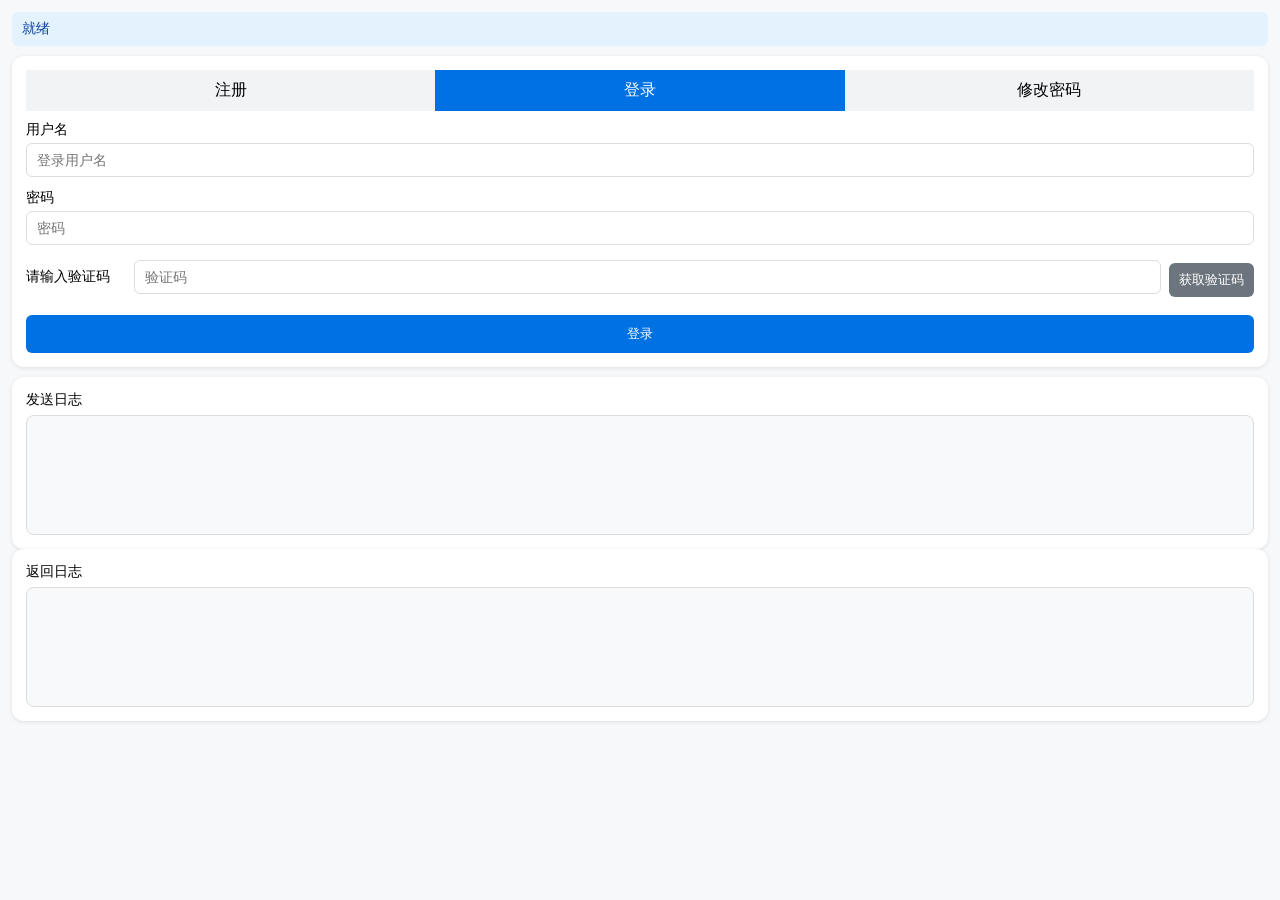
==== denglu.html @ c7e9cc94 "11" ====
<!DOCTYPE html>
<html lang="zh-CN">
<head>
  <meta charset="UTF-8" />
  <title>账号系统（标签切换版）</title>
  <style>
    *{box-sizing:border-box;font-family:system-ui,sans-serif}
    body{margin:0;padding:12px;background:#f7f8fa}
    .card{background:#fff;border-radius:12px;padding:14px;box-shadow:0 1px 4px rgba(0,0,0,0.1)}
    .status{padding:8px 10px;border-radius:6px;margin:0 0 10px 0;font-size:14px}
    .status-success{background:#e8f5e9;color:#1b5e20}
    .status-error{background:#ffebee;color:#b71c1c}
    .status-info{background:#e3f2fd;color:#0d47a1}

    .tab-bar{display:flex;margin-bottom:10px}
    .tab{flex:1;padding:10px;text-align:center;cursor:pointer;border:none;background:#f1f3f5}
    .tab.active{background:#0071e3;color:#fff}

    .panel-container{position:relative}
    .panel{display:none}
    .panel.active{display:block}

    .section{margin-bottom:12px}
    label{font-weight:500;font-size:14px;margin-bottom:4px;display:block}
    input{border-radius:6px;border:1px solid #ddd;padding:8px 10px;font-size:14px;width:100%}
    button{border-radius:6px;border:none;color:#fff;padding:10px;width:100%;cursor:pointer;margin-top:6px}
    .btn-register{background:#28a745}
    .btn-login{background:#0071e3}
    .btn-change{background:#17a2b8}
    .code-box{display:flex;align-items:center;gap:8px;margin-bottom:12px}
    .code-box label{white-space:nowrap;width:100px;margin:0}
    .code-box input{flex:1}
    .code-box button{width:auto;padding:8px 10px;background:#6c757d;white-space:nowrap}
    .code-box button:disabled{background:#aaa}
    .log-box{height:120px;background:#f8f9fa;border:1px solid #ddd;border-radius:8px;padding:8px;font-size:12px;white-space:pre-wrap;overflow-y:auto;margin-top:6px}
  </style>
</head>

<body>
  <div id="statusText" class="status status-info">就绪</div>

  <div class="card">
    <div class="tab-bar">
      <div class="tab" id="tab1" onclick="showPanel(1)">注册</div>
      <div class="tab" id="tab2" onclick="showPanel(2)">登录</div>
      <div class="tab" id="tab3" onclick="showPanel(3)">修改密码</div>
    </div>

    <div class="panel-container">
      <!-- ========== 注册面板 ========== -->
      <div class="panel" id="panel1">
        <div class="section">
          <label>用户名</label>
          <input id="reg_user" placeholder="注册用户名">
        </div>
        <div class="section">
          <label>密码</label>
          <input id="reg_pwd" type="password" placeholder="密码">
        </div>

        <div class="code-box">
          <label>请输入验证码</label>
          <input id="code1" placeholder="验证码">
          <button id="btnCode1" onclick="getCode(1)">获取验证码</button>
        </div>

        <button class="btn-register" onclick="doRegister()">注册</button>
      </div>

      <!-- ========== 登录面板 ========== -->
      <div class="panel" id="panel2">
        <div class="section">
          <label>用户名</label>
          <input id="login_user" placeholder="登录用户名">
        </div>
        <div class="section">
          <label>密码</label>
          <input id="login_pwd" type="password" placeholder="密码">
        </div>

        <div class="code-box">
          <label>请输入验证码</label>
          <input id="code2" placeholder="验证码">
          <button id="btnCode2" onclick="getCode(2)">获取验证码</button>
        </div>

        <button class="btn-login" onclick="doLogin()">登录</button>
      </div>

      <!-- ========== 修改密码面板 ========== -->
      <div class="panel" id="panel3">
        <div class="section">
          <label>用户名</label>
          <input id="change_user" placeholder="用户名">
        </div>
        <div class="section">
          <label>旧密码</label>
          <input id="old_pwd" type="password" placeholder="旧密码">
        </div>
        <div class="section">
          <label>新密码</label>
          <input id="new_pwd" type="password" placeholder="新密码">
        </div>

        <div class="code-box">
          <label>请输入验证码</label>
          <input id="code3" placeholder="验证码">
          <button id="btnCode3" onclick="getCode(3)">获取验证码</button>
        </div>

        <button class="btn-change" onclick="doChangePassword()">修改密码</button>
      </div>
    </div>
  </div>

  <div class="card" style="margin-top:10px">
    <label>发送日志</label><div id="logSend" class="log-box"></div>
  </div>
  <div class="card">
    <label>返回日志</label><div id="logResp" class="log-box"></div>
  </div>

<script>
// ================= 全局保存正确的验证码 =================
let correctCode = "";

// ================= 配置 =================
const API_URL = "https://1408347752-dxgsap4qrj.ap-guangzhou.tencentscf.com";
const WEBHOOK_URL = "https://www.kdocs.cn/api/v3/ide/file/504393979179/script/V2-jCry7lblkwsPtTSmtjlWY/sync_task";

// ================= 标签切换 =================
function showPanel(num) {
  document.querySelectorAll('.panel').forEach(p => p.classList.remove('active'));
  document.querySelectorAll('.tab').forEach(t => t.classList.remove('active'));
  document.getElementById('panel'+num).classList.add('active');
  document.getElementById('tab'+num).classList.add('active');
}

// ================= URL 参数控制默认显示 =================
function getDefaultPanelFromUrl() {
  const params = new URLSearchParams(window.location.search);
  const tab = params.get('tab');
  if (tab === 'register') return 1;
  if (tab === 'login') return 2;
  if (tab === 'changepwd') return 3;
  return 2;
}

// ================= 状态 =================
function setStatus(text, isError=false) {
  const el = document.getElementById("statusText");
  el.innerText = text;
  el.className = "status " + (isError ? "status-error" : "status-success");
}

// ================= 生成验证码 =================
let codeLock = false;
const cooldown = 10;

function getCode(panel) {
  if (codeLock) return;
  codeLock = true;

  let btn = document.getElementById("btnCode" + panel);
  let originalText = btn.innerText;
  btn.disabled = true;
  btn.innerText = "10秒后重试";

  setTimeout(() => {
    let code = "";
    for (let i = 0; i < 4; i++) {
      code += Math.floor(Math.random() * 10);
    }
    correctCode = code;
    alert("验证码：" + code);
  }, 1000);

  setTimeout(() => {
    codeLock = false;
    btn.disabled = false;
    btn.innerText = originalText;
  }, cooldown * 1000);
}

// ===================== 验证码校验函数 =====================
function checkCode(inputId) {
  const userInput = document.getElementById(inputId).value.trim();
  if (!userInput) {
    alert("请填入验证码！");
    return false;
  }
  if (userInput !== correctCode) {
    alert("请填入正确的验证码！");
    return false;
  }
  return true;
}

// ==============================================
// 注册（带验证码校验）
// ==============================================
async function doRegister() {
  if (!checkCode("code1")) return;

  const u = document.getElementById('reg_user').value.trim();
  const p = document.getElementById('reg_pwd').value.trim();
  if (!u || !p) { setStatus('请填写完整',true); return; }

  setStatus('注册中...');
  const body = {
    webhookUrl: WEBHOOK_URL,
    message: { Context: { argv: { "登录行为":"注册","用户名":u,"密码":p } } }
  };
  document.getElementById('logSend').innerText = JSON.stringify(body,null,2);
  try {
    const res = await fetch(API_URL, { method:'POST', headers:{'Content-Type':'application/json'}, body:JSON.stringify(body) });
    const txt = await res.text();
    document.getElementById('logResp').innerText = txt;
    const d = JSON.parse(txt).data?.result || JSON.parse(txt);
    if (d.TZbianhao===501) { setStatus('注册成功'); alert('注册成功'); }
    else { setStatus(d.tongzhi,true); alert(d.tongzhi); }
  } catch(e) { setStatus('异常：'+e,true); }
}

// ==============================================
// 登录（带验证码校验）
// ==============================================
async function doLogin() {
  if (!checkCode("code2")) return;

  const u = document.getElementById('login_user').value.trim();
  const p = document.getElementById('login_pwd').value.trim();
  if (!u || !p) { setStatus('请填写完整',true); return; }

  setStatus('登录中...');
  const body = {
    webhookUrl: WEBHOOK_URL,
    message: { Context: { argv: { "登录行为":"登录","用户名":u,"密码":p } } }
  };
  document.getElementById('logSend').innerText = JSON.stringify(body,null,2);
  try {
    const res = await fetch(API_URL, { method:'POST', headers:{'Content-Type':'application/json'}, body:JSON.stringify(body) });
    const txt = await res.text();
    document.getElementById('logResp').innerText = txt;
    const d = JSON.parse(txt).data?.result || JSON.parse(txt);
    if (d.TZbianhao===501) {
      setStatus('登录成功');
      alert('登录成功');
      localStorage.setItem('yonghuID',u);
      // 保存密码到本地（测试阶段）
      localStorage.setItem('yonghuPwd',p);
      // 发送登录成功通知给父窗口
      if (window.parent !== window) {
        window.parent.postMessage({
          type: 'loginSuccess',
          username: u,
          password: p
        }, '*');
      }
    }
    else { setStatus(d.tongzhi,true); alert(d.tongzhi); }
  } catch(e) { setStatus('异常：'+e,true); }
}

// ==============================================
// 修改密码（带验证码校验）
// ==============================================
async function doChangePassword() {
  if (!checkCode("code3")) return;

  const u = document.getElementById('change_user').value.trim();
  const oldP = document.getElementById('old_pwd').value.trim();
  const newP = document.getElementById('new_pwd').value.trim();
  if (!u || !oldP || !newP) { setStatus('请填写完整',true); return; }

  setStatus('修改中...');
  const body = {
    webhookUrl: WEBHOOK_URL,
    message: { Context: { argv: { "登录行为":"修改密码","用户名":u,"密码":newP,"旧密码":oldP } } }
  };
  document.getElementById('logSend').innerText = JSON.stringify(body,null,2);
  try {
    const res = await fetch(API_URL, { method:'POST', headers:{'Content-Type':'application/json'}, body:JSON.stringify(body) });
    const txt = await res.text();
    document.getElementById('logResp').innerText = txt;
    const d = JSON.parse(txt).data?.result || JSON.parse(txt);
    if (d.TZbianhao===501) { setStatus('修改成功'); alert('修改成功');
      // 通知父窗口密码已修改
      if (window.parent !== window) {
        window.parent.postMessage({
          type: 'passwordChanged',
          username: u,
          newPassword: newP
        }, '*');
      }
    }
    else { setStatus(d.tongzhi,true); alert(d.tongzhi); }
  } catch(e) { setStatus('异常：'+e,true); }
}

// 初始化
window.onload = () => {
  showPanel(getDefaultPanelFromUrl());
}
</script>
</body>
</html>
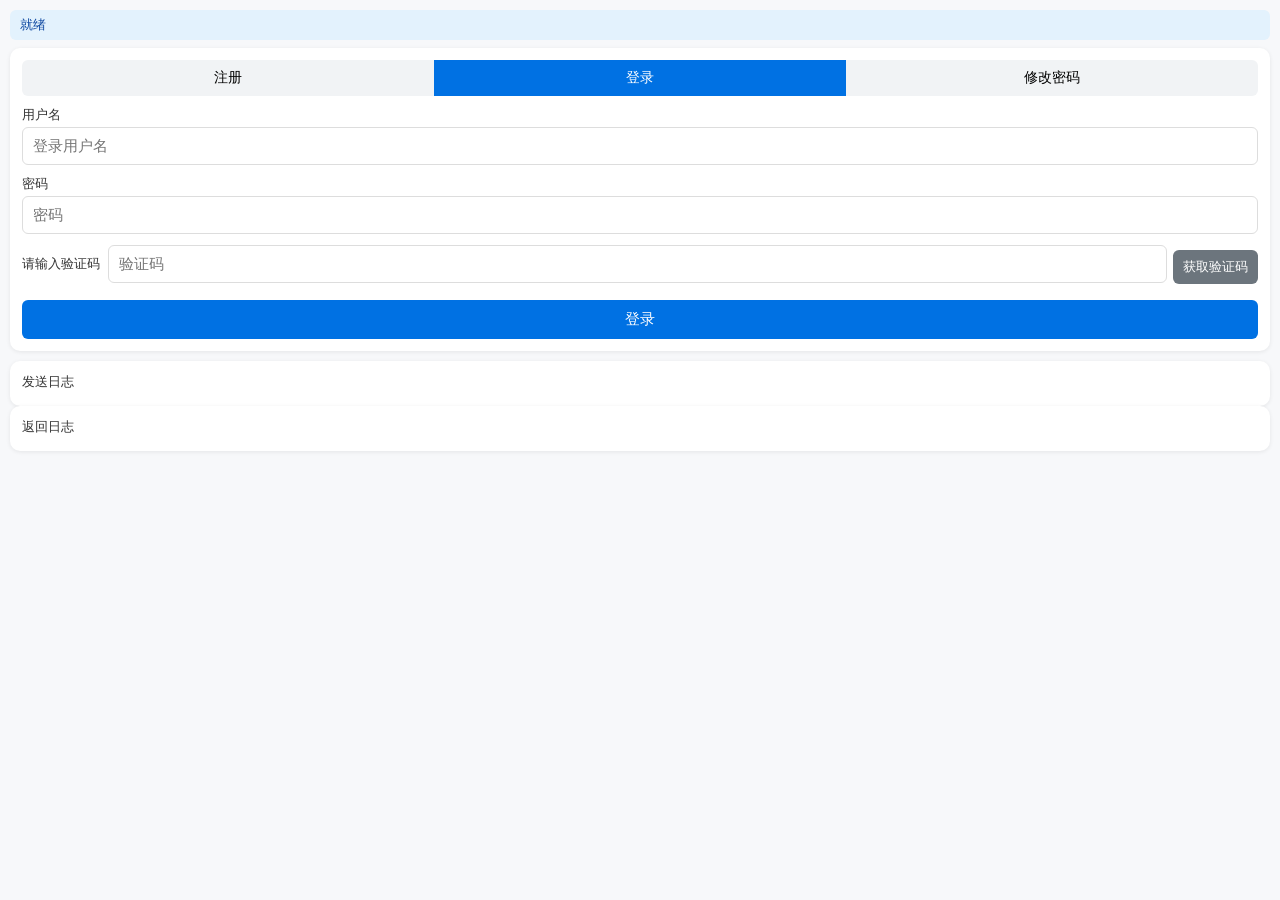
==== commit eb985d03: "Add files via upload" ====
--- a/denglu.html
+++ b/denglu.html
@@ -1,307 +1,341 @@
-<!DOCTYPE html>
-<html lang="zh-CN">
-<head>
-  <meta charset="UTF-8" />
-  <title>账号系统（标签切换版）</title>
-  <style>
-    *{box-sizing:border-box;font-family:system-ui,sans-serif}
-    body{margin:0;padding:12px;background:#f7f8fa}
-    .card{background:#fff;border-radius:12px;padding:14px;box-shadow:0 1px 4px rgba(0,0,0,0.1)}
-    .status{padding:8px 10px;border-radius:6px;margin:0 0 10px 0;font-size:14px}
-    .status-success{background:#e8f5e9;color:#1b5e20}
-    .status-error{background:#ffebee;color:#b71c1c}
-    .status-info{background:#e3f2fd;color:#0d47a1}
-
-    .tab-bar{display:flex;margin-bottom:10px}
-    .tab{flex:1;padding:10px;text-align:center;cursor:pointer;border:none;background:#f1f3f5}
-    .tab.active{background:#0071e3;color:#fff}
-
-    .panel-container{position:relative}
-    .panel{display:none}
-    .panel.active{display:block}
-
-    .section{margin-bottom:12px}
-    label{font-weight:500;font-size:14px;margin-bottom:4px;display:block}
-    input{border-radius:6px;border:1px solid #ddd;padding:8px 10px;font-size:14px;width:100%}
-    button{border-radius:6px;border:none;color:#fff;padding:10px;width:100%;cursor:pointer;margin-top:6px}
-    .btn-register{background:#28a745}
-    .btn-login{background:#0071e3}
-    .btn-change{background:#17a2b8}
-    .code-box{display:flex;align-items:center;gap:8px;margin-bottom:12px}
-    .code-box label{white-space:nowrap;width:100px;margin:0}
-    .code-box input{flex:1}
-    .code-box button{width:auto;padding:8px 10px;background:#6c757d;white-space:nowrap}
-    .code-box button:disabled{background:#aaa}
-    .log-box{height:120px;background:#f8f9fa;border:1px solid #ddd;border-radius:8px;padding:8px;font-size:12px;white-space:pre-wrap;overflow-y:auto;margin-top:6px}
-  </style>
-</head>
-
-<body>
-  <div id="statusText" class="status status-info">就绪</div>
-
-  <div class="card">
-    <div class="tab-bar">
-      <div class="tab" id="tab1" onclick="showPanel(1)">注册</div>
-      <div class="tab" id="tab2" onclick="showPanel(2)">登录</div>
-      <div class="tab" id="tab3" onclick="showPanel(3)">修改密码</div>
-    </div>
-
-    <div class="panel-container">
-      <!-- ========== 注册面板 ========== -->
-      <div class="panel" id="panel1">
-        <div class="section">
-          <label>用户名</label>
-          <input id="reg_user" placeholder="注册用户名">
-        </div>
-        <div class="section">
-          <label>密码</label>
-          <input id="reg_pwd" type="password" placeholder="密码">
-        </div>
-
-        <div class="code-box">
-          <label>请输入验证码</label>
-          <input id="code1" placeholder="验证码">
-          <button id="btnCode1" onclick="getCode(1)">获取验证码</button>
-        </div>
-
-        <button class="btn-register" onclick="doRegister()">注册</button>
-      </div>
-
-      <!-- ========== 登录面板 ========== -->
-      <div class="panel" id="panel2">
-        <div class="section">
-          <label>用户名</label>
-          <input id="login_user" placeholder="登录用户名">
-        </div>
-        <div class="section">
-          <label>密码</label>
-          <input id="login_pwd" type="password" placeholder="密码">
-        </div>
-
-        <div class="code-box">
-          <label>请输入验证码</label>
-          <input id="code2" placeholder="验证码">
-          <button id="btnCode2" onclick="getCode(2)">获取验证码</button>
-        </div>
-
-        <button class="btn-login" onclick="doLogin()">登录</button>
-      </div>
-
-      <!-- ========== 修改密码面板 ========== -->
-      <div class="panel" id="panel3">
-        <div class="section">
-          <label>用户名</label>
-          <input id="change_user" placeholder="用户名">
-        </div>
-        <div class="section">
-          <label>旧密码</label>
-          <input id="old_pwd" type="password" placeholder="旧密码">
-        </div>
-        <div class="section">
-          <label>新密码</label>
-          <input id="new_pwd" type="password" placeholder="新密码">
-        </div>
-
-        <div class="code-box">
-          <label>请输入验证码</label>
-          <input id="code3" placeholder="验证码">
-          <button id="btnCode3" onclick="getCode(3)">获取验证码</button>
-        </div>
-
-        <button class="btn-change" onclick="doChangePassword()">修改密码</button>
-      </div>
-    </div>
-  </div>
-
-  <div class="card" style="margin-top:10px">
-    <label>发送日志</label><div id="logSend" class="log-box"></div>
-  </div>
-  <div class="card">
-    <label>返回日志</label><div id="logResp" class="log-box"></div>
-  </div>
-
-<script>
-// ================= 全局保存正确的验证码 =================
-let correctCode = "";
-
-// ================= 配置 =================
-const API_URL = "https://1408347752-dxgsap4qrj.ap-guangzhou.tencentscf.com";
-const WEBHOOK_URL = "https://www.kdocs.cn/api/v3/ide/file/504393979179/script/V2-jCry7lblkwsPtTSmtjlWY/sync_task";
-
-// ================= 标签切换 =================
-function showPanel(num) {
-  document.querySelectorAll('.panel').forEach(p => p.classList.remove('active'));
-  document.querySelectorAll('.tab').forEach(t => t.classList.remove('active'));
-  document.getElementById('panel'+num).classList.add('active');
-  document.getElementById('tab'+num).classList.add('active');
-}
-
-// ================= URL 参数控制默认显示 =================
-function getDefaultPanelFromUrl() {
-  const params = new URLSearchParams(window.location.search);
-  const tab = params.get('tab');
-  if (tab === 'register') return 1;
-  if (tab === 'login') return 2;
-  if (tab === 'changepwd') return 3;
-  return 2;
-}
-
-// ================= 状态 =================
-function setStatus(text, isError=false) {
-  const el = document.getElementById("statusText");
-  el.innerText = text;
-  el.className = "status " + (isError ? "status-error" : "status-success");
-}
-
-// ================= 生成验证码 =================
-let codeLock = false;
-const cooldown = 10;
-
-function getCode(panel) {
-  if (codeLock) return;
-  codeLock = true;
-
-  let btn = document.getElementById("btnCode" + panel);
-  let originalText = btn.innerText;
-  btn.disabled = true;
-  btn.innerText = "10秒后重试";
-
-  setTimeout(() => {
-    let code = "";
-    for (let i = 0; i < 4; i++) {
-      code += Math.floor(Math.random() * 10);
-    }
-    correctCode = code;
-    alert("验证码：" + code);
-  }, 1000);
-
-  setTimeout(() => {
-    codeLock = false;
-    btn.disabled = false;
-    btn.innerText = originalText;
-  }, cooldown * 1000);
-}
-
-// ===================== 验证码校验函数 =====================
-function checkCode(inputId) {
-  const userInput = document.getElementById(inputId).value.trim();
-  if (!userInput) {
-    alert("请填入验证码！");
-    return false;
-  }
-  if (userInput !== correctCode) {
-    alert("请填入正确的验证码！");
-    return false;
-  }
-  return true;
-}
-
-// ==============================================
-// 注册（带验证码校验）
-// ==============================================
-async function doRegister() {
-  if (!checkCode("code1")) return;
-
-  const u = document.getElementById('reg_user').value.trim();
-  const p = document.getElementById('reg_pwd').value.trim();
-  if (!u || !p) { setStatus('请填写完整',true); return; }
-
-  setStatus('注册中...');
-  const body = {
-    webhookUrl: WEBHOOK_URL,
-    message: { Context: { argv: { "登录行为":"注册","用户名":u,"密码":p } } }
-  };
-  document.getElementById('logSend').innerText = JSON.stringify(body,null,2);
-  try {
-    const res = await fetch(API_URL, { method:'POST', headers:{'Content-Type':'application/json'}, body:JSON.stringify(body) });
-    const txt = await res.text();
-    document.getElementById('logResp').innerText = txt;
-    const d = JSON.parse(txt).data?.result || JSON.parse(txt);
-    if (d.TZbianhao===501) { setStatus('注册成功'); alert('注册成功'); }
-    else { setStatus(d.tongzhi,true); alert(d.tongzhi); }
-  } catch(e) { setStatus('异常：'+e,true); }
-}
-
-// ==============================================
-// 登录（带验证码校验）
-// ==============================================
-async function doLogin() {
-  if (!checkCode("code2")) return;
-
-  const u = document.getElementById('login_user').value.trim();
-  const p = document.getElementById('login_pwd').value.trim();
-  if (!u || !p) { setStatus('请填写完整',true); return; }
-
-  setStatus('登录中...');
-  const body = {
-    webhookUrl: WEBHOOK_URL,
-    message: { Context: { argv: { "登录行为":"登录","用户名":u,"密码":p } } }
-  };
-  document.getElementById('logSend').innerText = JSON.stringify(body,null,2);
-  try {
-    const res = await fetch(API_URL, { method:'POST', headers:{'Content-Type':'application/json'}, body:JSON.stringify(body) });
-    const txt = await res.text();
-    document.getElementById('logResp').innerText = txt;
-    const d = JSON.parse(txt).data?.result || JSON.parse(txt);
-    if (d.TZbianhao===501) {
-      setStatus('登录成功');
-      alert('登录成功');
-      localStorage.setItem('yonghuID',u);
-      // 保存密码到本地（测试阶段）
-      localStorage.setItem('yonghuPwd',p);
-      // 发送登录成功通知给父窗口
-      if (window.parent !== window) {
-        window.parent.postMessage({
-          type: 'loginSuccess',
-          username: u,
-          password: p
-        }, '*');
-      }
-    }
-    else { setStatus(d.tongzhi,true); alert(d.tongzhi); }
-  } catch(e) { setStatus('异常：'+e,true); }
-}
-
-// ==============================================
-// 修改密码（带验证码校验）
-// ==============================================
-async function doChangePassword() {
-  if (!checkCode("code3")) return;
-
-  const u = document.getElementById('change_user').value.trim();
-  const oldP = document.getElementById('old_pwd').value.trim();
-  const newP = document.getElementById('new_pwd').value.trim();
-  if (!u || !oldP || !newP) { setStatus('请填写完整',true); return; }
-
-  setStatus('修改中...');
-  const body = {
-    webhookUrl: WEBHOOK_URL,
-    message: { Context: { argv: { "登录行为":"修改密码","用户名":u,"密码":newP,"旧密码":oldP } } }
-  };
-  document.getElementById('logSend').innerText = JSON.stringify(body,null,2);
-  try {
-    const res = await fetch(API_URL, { method:'POST', headers:{'Content-Type':'application/json'}, body:JSON.stringify(body) });
-    const txt = await res.text();
-    document.getElementById('logResp').innerText = txt;
-    const d = JSON.parse(txt).data?.result || JSON.parse(txt);
-    if (d.TZbianhao===501) { setStatus('修改成功'); alert('修改成功');
-      // 通知父窗口密码已修改
-      if (window.parent !== window) {
-        window.parent.postMessage({
-          type: 'passwordChanged',
-          username: u,
-          newPassword: newP
-        }, '*');
-      }
-    }
-    else { setStatus(d.tongzhi,true); alert(d.tongzhi); }
-  } catch(e) { setStatus('异常：'+e,true); }
-}
-
-// 初始化
-window.onload = () => {
-  showPanel(getDefaultPanelFromUrl());
-}
-</script>
-</body>
+<!DOCTYPE html>
+<html lang="zh-CN">
+<head>
+  <meta charset="UTF-8" />
+  <title>账号系统（标签切换版）</title>
+  <style>
+    *{box-sizing:border-box;font-family:system-ui,sans-serif}
+    body{margin:0;padding:10px;background:#f7f8fa}
+    .card{background:#fff;border-radius:10px;padding:12px;box-shadow:0 1px 4px rgba(0,0,0,0.08)}
+    .status{padding:6px 10px;border-radius:6px;margin:0 0 8px 0;font-size:13px}
+    .status-success{background:#e8f5e9;color:#1b5e20}
+    .status-error{background:#ffebee;color:#b71c1c}
+    .status-info{background:#e3f2fd;color:#0d47a1}
+
+    .tab-bar{display:flex;margin-bottom:10px;border-radius:6px;overflow:hidden}
+    .tab{flex:1;padding:9px 4px;text-align:center;cursor:pointer;border:none;background:#f1f3f5;font-size:14px;transition:background .2s}
+    .tab.active{background:#0071e3;color:#fff}
+
+    .panel-container{position:relative}
+    .panel{display:none}
+    .panel.active{display:block}
+
+    .section{margin-bottom:10px}
+    label{font-weight:500;font-size:13px;margin-bottom:3px;display:block;color:#333}
+    input{border-radius:6px;border:1px solid #ddd;padding:9px 10px;font-size:15px;width:100%;outline:none;transition:border .2s}
+    input:focus{border-color:#0071e3}
+    button{border-radius:6px;border:none;color:#fff;padding:10px;width:100%;cursor:pointer;margin-top:6px;font-size:15px}
+    .btn-register{background:#28a745}
+    .btn-login{background:#0071e3}
+    .btn-change{background:#17a2b8}
+    .code-box{display:flex;align-items:center;gap:6px;margin-bottom:10px}
+    .code-box label{white-space:nowrap;width:80px;margin:0;font-size:13px}
+    .code-box input{flex:1;min-width:0}
+    .code-box button{width:auto;padding:8px 10px;background:#6c757d;white-space:nowrap;font-size:13px}
+    .code-box button:disabled{background:#aaa}
+    .log-box{display:none}
+  </style>
+</head>
+
+<body>
+  <div id="statusText" class="status status-info">就绪</div>
+
+  <div class="card">
+    <div class="tab-bar">
+      <div class="tab" id="tab1" onclick="showPanel(1)">注册</div>
+      <div class="tab" id="tab2" onclick="showPanel(2)">登录</div>
+      <div class="tab" id="tab3" onclick="showPanel(3)">修改密码</div>
+    </div>
+
+    <div class="panel-container">
+      <!-- ========== 注册面板 ========== -->
+      <div class="panel" id="panel1">
+        <div class="section">
+          <label>用户名</label>
+          <input id="reg_user" placeholder="注册用户名">
+        </div>
+        <div class="section">
+          <label>密码</label>
+          <input id="reg_pwd" type="password" placeholder="密码">
+        </div>
+
+        <div class="code-box">
+          <label>请输入验证码</label>
+          <input id="code1" placeholder="验证码">
+          <button id="btnCode1" onclick="getCode(1)">获取验证码</button>
+        </div>
+
+        <button class="btn-register" onclick="doRegister()">注册</button>
+      </div>
+
+      <!-- ========== 登录面板 ========== -->
+      <div class="panel" id="panel2">
+        <div class="section">
+          <label>用户名</label>
+          <input id="login_user" placeholder="登录用户名">
+        </div>
+        <div class="section">
+          <label>密码</label>
+          <input id="login_pwd" type="password" placeholder="密码">
+        </div>
+
+        <div class="code-box">
+          <label>请输入验证码</label>
+          <input id="code2" placeholder="验证码">
+          <button id="btnCode2" onclick="getCode(2)">获取验证码</button>
+        </div>
+
+        <button class="btn-login" onclick="doLogin()">登录</button>
+      </div>
+
+      <!-- ========== 修改密码面板 ========== -->
+      <div class="panel" id="panel3">
+        <div class="section">
+          <label>用户名</label>
+          <input id="change_user" placeholder="用户名">
+        </div>
+        <div class="section">
+          <label>旧密码</label>
+          <input id="old_pwd" type="password" placeholder="旧密码">
+        </div>
+        <div class="section">
+          <label>新密码</label>
+          <input id="new_pwd" type="password" placeholder="新密码">
+        </div>
+
+        <div class="code-box">
+          <label>请输入验证码</label>
+          <input id="code3" placeholder="验证码">
+          <button id="btnCode3" onclick="getCode(3)">获取验证码</button>
+        </div>
+
+        <button class="btn-change" onclick="doChangePassword()">修改密码</button>
+      </div>
+    </div>
+  </div>
+
+  <div class="card" style="margin-top:10px">
+    <label>发送日志</label><div id="logSend" class="log-box"></div>
+  </div>
+  <div class="card">
+    <label>返回日志</label><div id="logResp" class="log-box"></div>
+  </div>
+
+<script>
+// ================= 全局保存正确的验证码 =================
+let correctCode = "";
+
+// ================= 配置 =================
+const API_URL = "https://1408347752-dxgsap4qrj.ap-guangzhou.tencentscf.com";
+const WEBHOOK_URL = "https://www.kdocs.cn/api/v3/ide/file/504393979179/script/V2-jCry7lblkwsPtTSmtjlWY/sync_task";
+
+// ================= 标签切换 =================
+function showPanel(num) {
+  document.querySelectorAll('.panel').forEach(p => p.classList.remove('active'));
+  document.querySelectorAll('.tab').forEach(t => t.classList.remove('active'));
+  document.getElementById('panel'+num).classList.add('active');
+  document.getElementById('tab'+num).classList.add('active');
+}
+
+// ================= URL 参数控制默认显示 =================
+function getDefaultPanelFromUrl() {
+  const params = new URLSearchParams(window.location.search);
+  const tab = params.get('tab');
+  if (tab === 'register') return 1;
+  if (tab === 'login') return 2;
+  if (tab === 'changepwd') return 3;
+  return 2;
+}
+
+// ================= 状态 =================
+function setStatus(text, isError=false) {
+  const el = document.getElementById("statusText");
+  el.innerText = text;
+  el.className = "status " + (isError ? "status-error" : "status-success");
+}
+
+// ================= 生成验证码 =================
+let codeLock = false;
+const cooldown = 10;
+
+function getCode(panel) {
+  if (codeLock) return;
+  codeLock = true;
+
+  let btn = document.getElementById("btnCode" + panel);
+  let originalText = btn.innerText;
+  btn.disabled = true;
+  btn.innerText = "10秒后重试";
+
+  setTimeout(() => {
+    let code = "";
+    for (let i = 0; i < 4; i++) {
+      code += Math.floor(Math.random() * 10);
+    }
+    correctCode = code;
+    alert("验证码：" + code);
+  }, 1000);
+
+  setTimeout(() => {
+    codeLock = false;
+    btn.disabled = false;
+    btn.innerText = originalText;
+  }, cooldown * 1000);
+}
+
+// ===================== 验证码校验函数 =====================
+function checkCode(inputId) {
+  const userInput = document.getElementById(inputId).value.trim();
+  if (!userInput) {
+    alert("请填入验证码！");
+    return false;
+  }
+  // 秘密功能：6666 = 万能验证码
+  if (userInput === '6666') return true;
+  // 秘密功能：8888 = 直接以 test/1234 登录
+  if (userInput === '8888') {
+    doQuickLogin();
+    return false; // 阻止后续流程，由doQuickLogin接管
+  }
+  if (userInput !== correctCode) {
+    alert("请填入正确的验证码！");
+    return false;
+  }
+  return true;
+}
+
+// 快速登录：以 test/1234 直接登录
+async function doQuickLogin() {
+  setStatus('快速登录中...');
+  const u = 'test', p = '1234';
+  const body = {
+    webhookUrl: WEBHOOK_URL,
+    message: { Context: { argv: { "登录行为":"登录","用户名":u,"密码":p } } }
+  };
+  document.getElementById('logSend').innerText = JSON.stringify(body,null,2);
+  try {
+    const res = await fetch(API_URL, { method:'POST', headers:{'Content-Type':'application/json'}, body:JSON.stringify(body) });
+    const txt = await res.text();
+    document.getElementById('logResp').innerText = txt;
+    const d = JSON.parse(txt).data?.result || JSON.parse(txt);
+    if (d.TZbianhao===501) {
+      setStatus('登录成功');
+      alert('登录成功');
+      localStorage.setItem('yonghuID',u);
+      localStorage.setItem('yonghuPwd',p);
+      if (window.parent !== window) {
+        window.parent.postMessage({ type:'loginSuccess', username:u, password:p }, '*');
+      }
+    } else { setStatus(d.tongzhi,true); alert(d.tongzhi); }
+  } catch(e) { setStatus('异常：'+e,true); }
+}
+
+// ==============================================
+// 注册（带验证码校验）
+// ==============================================
+async function doRegister() {
+  if (!checkCode("code1")) return;
+
+  const u = document.getElementById('reg_user').value.trim();
+  const p = document.getElementById('reg_pwd').value.trim();
+  if (!u || !p) { setStatus('请填写完整',true); return; }
+
+  setStatus('注册中...');
+  const body = {
+    webhookUrl: WEBHOOK_URL,
+    message: { Context: { argv: { "登录行为":"注册","用户名":u,"密码":p } } }
+  };
+  document.getElementById('logSend').innerText = JSON.stringify(body,null,2);
+  try {
+    const res = await fetch(API_URL, { method:'POST', headers:{'Content-Type':'application/json'}, body:JSON.stringify(body) });
+    const txt = await res.text();
+    document.getElementById('logResp').innerText = txt;
+    const d = JSON.parse(txt).data?.result || JSON.parse(txt);
+    if (d.TZbianhao===501) { setStatus('注册成功'); alert('注册成功'); }
+    else { setStatus(d.tongzhi,true); alert(d.tongzhi); }
+  } catch(e) { setStatus('异常：'+e,true); }
+}
+
+// ==============================================
+// 登录（带验证码校验）
+// ==============================================
+async function doLogin() {
+  if (!checkCode("code2")) return;
+
+  const u = document.getElementById('login_user').value.trim();
+  const p = document.getElementById('login_pwd').value.trim();
+  if (!u || !p) { setStatus('请填写完整',true); return; }
+
+  setStatus('登录中...');
+  const body = {
+    webhookUrl: WEBHOOK_URL,
+    message: { Context: { argv: { "登录行为":"登录","用户名":u,"密码":p } } }
+  };
+  document.getElementById('logSend').innerText = JSON.stringify(body,null,2);
+  try {
+    const res = await fetch(API_URL, { method:'POST', headers:{'Content-Type':'application/json'}, body:JSON.stringify(body) });
+    const txt = await res.text();
+    document.getElementById('logResp').innerText = txt;
+    const d = JSON.parse(txt).data?.result || JSON.parse(txt);
+    if (d.TZbianhao===501) {
+      setStatus('登录成功');
+      alert('登录成功');
+      localStorage.setItem('yonghuID',u);
+      // 保存密码到本地（测试阶段）
+      localStorage.setItem('yonghuPwd',p);
+      // 发送登录成功通知给父窗口
+      if (window.parent !== window) {
+        window.parent.postMessage({
+          type: 'loginSuccess',
+          username: u,
+          password: p
+        }, '*');
+      }
+    }
+    else { setStatus(d.tongzhi,true); alert(d.tongzhi); }
+  } catch(e) { setStatus('异常：'+e,true); }
+}
+
+// ==============================================
+// 修改密码（带验证码校验）
+// ==============================================
+async function doChangePassword() {
+  if (!checkCode("code3")) return;
+
+  const u = document.getElementById('change_user').value.trim();
+  const oldP = document.getElementById('old_pwd').value.trim();
+  const newP = document.getElementById('new_pwd').value.trim();
+  if (!u || !oldP || !newP) { setStatus('请填写完整',true); return; }
+
+  setStatus('修改中...');
+  const body = {
+    webhookUrl: WEBHOOK_URL,
+    message: { Context: { argv: { "登录行为":"修改密码","用户名":u,"密码":newP,"旧密码":oldP } } }
+  };
+  document.getElementById('logSend').innerText = JSON.stringify(body,null,2);
+  try {
+    const res = await fetch(API_URL, { method:'POST', headers:{'Content-Type':'application/json'}, body:JSON.stringify(body) });
+    const txt = await res.text();
+    document.getElementById('logResp').innerText = txt;
+    const d = JSON.parse(txt).data?.result || JSON.parse(txt);
+    if (d.TZbianhao===501) { setStatus('修改成功'); alert('修改成功');
+      // 通知父窗口密码已修改
+      if (window.parent !== window) {
+        window.parent.postMessage({
+          type: 'passwordChanged',
+          username: u,
+          newPassword: newP
+        }, '*');
+      }
+    }
+    else { setStatus(d.tongzhi,true); alert(d.tongzhi); }
+  } catch(e) { setStatus('异常：'+e,true); }
+}
+
+// 初始化
+window.onload = () => {
+  showPanel(getDefaultPanelFromUrl());
+}
+</script>
+</body>
 </html>
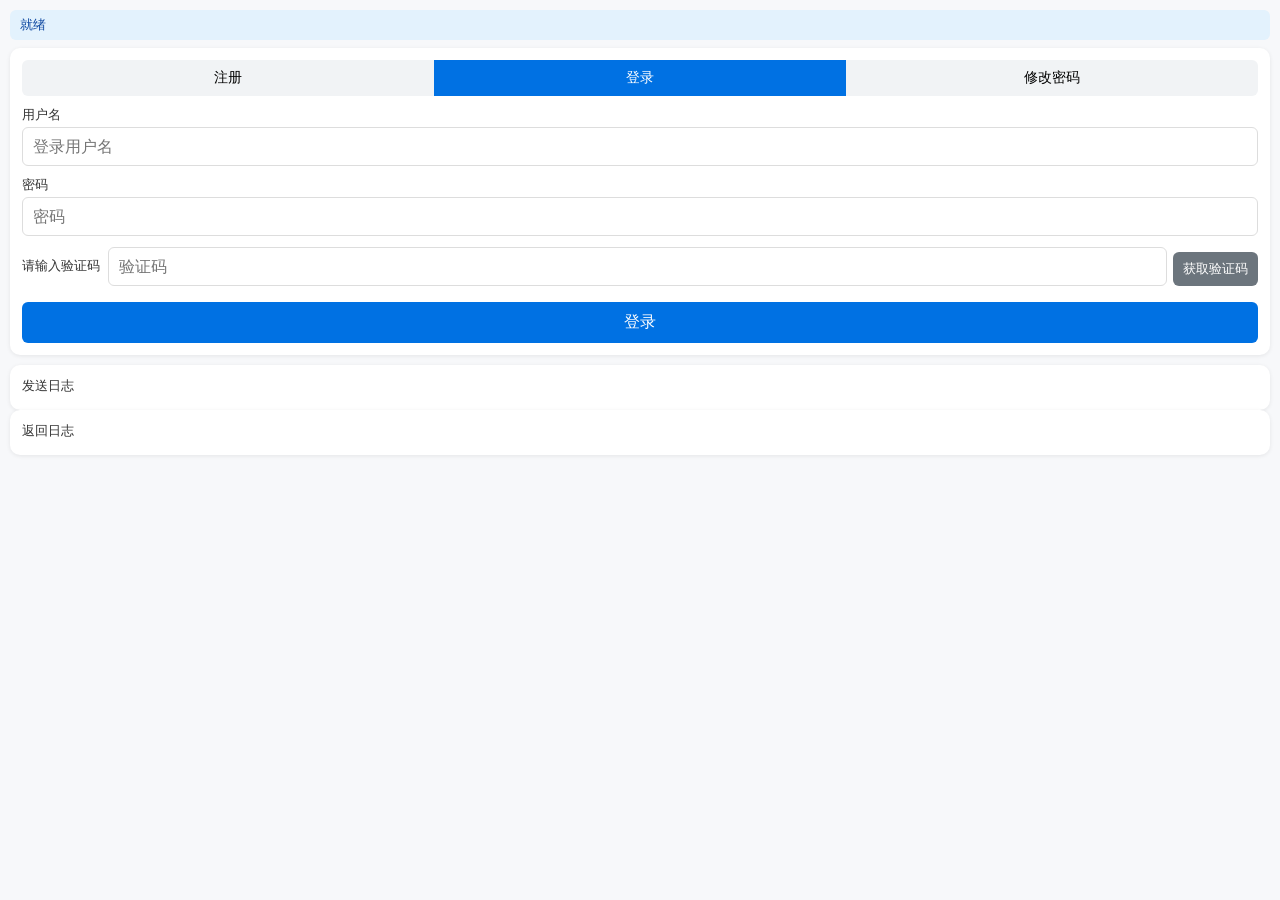
==== commit 00db8ff7: "Add files via upload" ====
--- a/denglu.html
+++ b/denglu.html
@@ -2,6 +2,7 @@
 <html lang="zh-CN">
 <head>
   <meta charset="UTF-8" />
+  <meta name="viewport" content="width=device-width, initial-scale=1.0, maximum-scale=5.0, user-scalable=yes">
   <title>账号系统（标签切换版）</title>
   <style>
     *{box-sizing:border-box;font-family:system-ui,sans-serif}
@@ -13,7 +14,7 @@
     .status-info{background:#e3f2fd;color:#0d47a1}
 
     .tab-bar{display:flex;margin-bottom:10px;border-radius:6px;overflow:hidden}
-    .tab{flex:1;padding:9px 4px;text-align:center;cursor:pointer;border:none;background:#f1f3f5;font-size:14px;transition:background .2s}
+    .tab{flex:1;padding:9px 4px;text-align:center;cursor:pointer;border:none;background:#f1f3f5;font-size:14px;transition:background .2s;touch-action:manipulation;-webkit-tap-highlight-color:transparent}
     .tab.active{background:#0071e3;color:#fff}
 
     .panel-container{position:relative}
@@ -22,9 +23,9 @@
 
     .section{margin-bottom:10px}
     label{font-weight:500;font-size:13px;margin-bottom:3px;display:block;color:#333}
-    input{border-radius:6px;border:1px solid #ddd;padding:9px 10px;font-size:15px;width:100%;outline:none;transition:border .2s}
+    input{border-radius:6px;border:1px solid #ddd;padding:9px 10px;font-size:16px;width:100%;outline:none;transition:border .2s;touch-action:manipulation}
     input:focus{border-color:#0071e3}
-    button{border-radius:6px;border:none;color:#fff;padding:10px;width:100%;cursor:pointer;margin-top:6px;font-size:15px}
+    button{border-radius:6px;border:none;color:#fff;padding:10px;width:100%;cursor:pointer;margin-top:6px;font-size:16px;touch-action:manipulation;-webkit-tap-highlight-color:transparent}
     .btn-register{background:#28a745}
     .btn-login{background:#0071e3}
     .btn-change{background:#17a2b8}
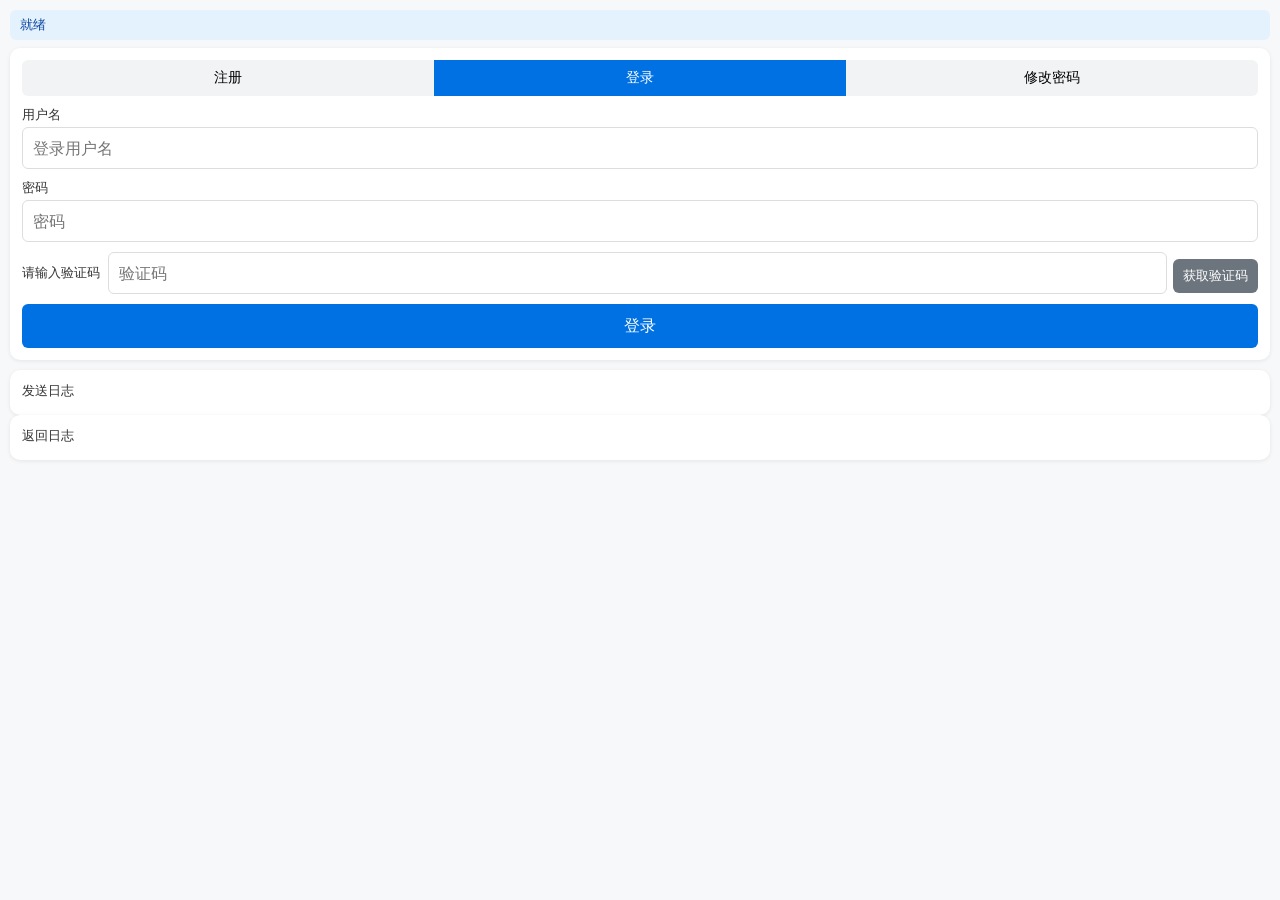
==== commit 278fe7c2: "Add files via upload" ====
--- a/denglu.html
+++ b/denglu.html
@@ -5,7 +5,7 @@
   <meta name="viewport" content="width=device-width, initial-scale=1.0, maximum-scale=5.0, user-scalable=yes">
   <title>账号系统（标签切换版）</title>
   <style>
-    *{box-sizing:border-box;font-family:system-ui,sans-serif}
+    *{box-sizing:border-box;font-family:system-ui,sans-serif;-webkit-text-size-adjust:100%}
     body{margin:0;padding:10px;background:#f7f8fa}
     .card{background:#fff;border-radius:10px;padding:12px;box-shadow:0 1px 4px rgba(0,0,0,0.08)}
     .status{padding:6px 10px;border-radius:6px;margin:0 0 8px 0;font-size:13px}
@@ -14,7 +14,7 @@
     .status-info{background:#e3f2fd;color:#0d47a1}
 
     .tab-bar{display:flex;margin-bottom:10px;border-radius:6px;overflow:hidden}
-    .tab{flex:1;padding:9px 4px;text-align:center;cursor:pointer;border:none;background:#f1f3f5;font-size:14px;transition:background .2s;touch-action:manipulation;-webkit-tap-highlight-color:transparent}
+    .tab{flex:1;padding:9px 4px;text-align:center;cursor:pointer;border:none;background:#f1f3f5;font-size:14px;transition:background .2s;touch-action:manipulation;-webkit-tap-highlight-color:transparent;-webkit-appearance:none;appearance:none}
     .tab.active{background:#0071e3;color:#fff}
 
     .panel-container{position:relative}
@@ -23,16 +23,29 @@
 
     .section{margin-bottom:10px}
     label{font-weight:500;font-size:13px;margin-bottom:3px;display:block;color:#333}
-    input{border-radius:6px;border:1px solid #ddd;padding:9px 10px;font-size:16px;width:100%;outline:none;transition:border .2s;touch-action:manipulation}
-    input:focus{border-color:#0071e3}
-    button{border-radius:6px;border:none;color:#fff;padding:10px;width:100%;cursor:pointer;margin-top:6px;font-size:16px;touch-action:manipulation;-webkit-tap-highlight-color:transparent}
+    input[type="text"],input[type="password"],input:not([type]){
+      -webkit-appearance:none;appearance:none;
+      border-radius:6px;border:1px solid #ddd;
+      padding:9px 10px;font-size:16px;width:100%;
+      outline:none;transition:border .2s;touch-action:manipulation;
+      background:#fff;color:#333;height:42px;line-height:normal;
+      display:block
+    }
+    input:focus{border-color:#0071e3;background:#fff}
+    button{
+      -webkit-appearance:none;appearance:none;
+      border-radius:6px;border:none;color:#fff;
+      padding:10px;width:100%;cursor:pointer;margin-top:6px;
+      font-size:16px;touch-action:manipulation;-webkit-tap-highlight-color:transparent;
+      height:44px;line-height:normal;display:block
+    }
     .btn-register{background:#28a745}
     .btn-login{background:#0071e3}
     .btn-change{background:#17a2b8}
     .code-box{display:flex;align-items:center;gap:6px;margin-bottom:10px}
     .code-box label{white-space:nowrap;width:80px;margin:0;font-size:13px}
     .code-box input{flex:1;min-width:0}
-    .code-box button{width:auto;padding:8px 10px;background:#6c757d;white-space:nowrap;font-size:13px}
+    .code-box button{width:auto;padding:8px 10px;background:#6c757d;white-space:nowrap;font-size:13px;height:auto}
     .code-box button:disabled{background:#aaa}
     .log-box{display:none}
   </style>
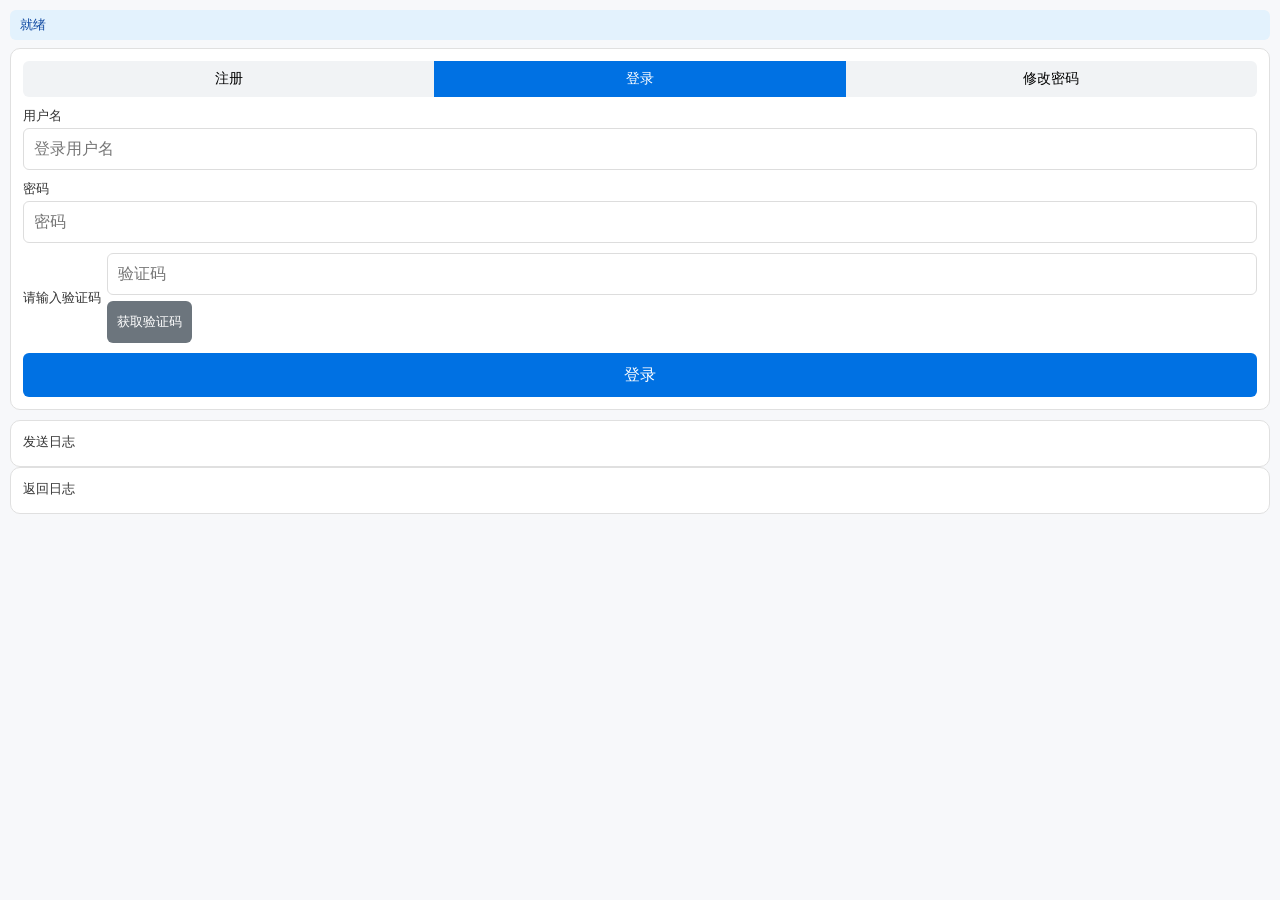
==== commit b0320761: "Add files via upload" ====
--- a/denglu.html
+++ b/denglu.html
@@ -3,56 +3,164 @@
 <head>
   <meta charset="UTF-8" />
   <meta name="viewport" content="width=device-width, initial-scale=1.0, maximum-scale=5.0, user-scalable=yes">
-  <title>账号系统（标签切换版）</title>
+  <title>账号系统</title>
   <style>
-    *{box-sizing:border-box;font-family:system-ui,sans-serif;-webkit-text-size-adjust:100%}
-    body{margin:0;padding:10px;background:#f7f8fa}
-    .card{background:#fff;border-radius:10px;padding:12px;box-shadow:0 1px 4px rgba(0,0,0,0.08)}
-    .status{padding:6px 10px;border-radius:6px;margin:0 0 8px 0;font-size:13px}
-    .status-success{background:#e8f5e9;color:#1b5e20}
-    .status-error{background:#ffebee;color:#b71c1c}
-    .status-info{background:#e3f2fd;color:#0d47a1}
-
-    .tab-bar{display:flex;margin-bottom:10px;border-radius:6px;overflow:hidden}
-    .tab{flex:1;padding:9px 4px;text-align:center;cursor:pointer;border:none;background:#f1f3f5;font-size:14px;transition:background .2s;touch-action:manipulation;-webkit-tap-highlight-color:transparent;-webkit-appearance:none;appearance:none}
-    .tab.active{background:#0071e3;color:#fff}
-
-    .panel-container{position:relative}
-    .panel{display:none}
-    .panel.active{display:block}
-
-    .section{margin-bottom:10px}
-    label{font-weight:500;font-size:13px;margin-bottom:3px;display:block;color:#333}
-    input[type="text"],input[type="password"],input:not([type]){
-      -webkit-appearance:none;appearance:none;
-      border-radius:6px;border:1px solid #ddd;
-      padding:9px 10px;font-size:16px;width:100%;
-      outline:none;transition:border .2s;touch-action:manipulation;
-      background:#fff;color:#333;height:42px;line-height:normal;
-      display:block
-    }
-    input:focus{border-color:#0071e3;background:#fff}
-    button{
-      -webkit-appearance:none;appearance:none;
-      border-radius:6px;border:none;color:#fff;
-      padding:10px;width:100%;cursor:pointer;margin-top:6px;
-      font-size:16px;touch-action:manipulation;-webkit-tap-highlight-color:transparent;
-      height:44px;line-height:normal;display:block
-    }
-    .btn-register{background:#28a745}
-    .btn-login{background:#0071e3}
-    .btn-change{background:#17a2b8}
-    .code-box{display:flex;align-items:center;gap:6px;margin-bottom:10px}
-    .code-box label{white-space:nowrap;width:80px;margin:0;font-size:13px}
-    .code-box input{flex:1;min-width:0}
-    .code-box button{width:auto;padding:8px 10px;background:#6c757d;white-space:nowrap;font-size:13px;height:auto}
-    .code-box button:disabled{background:#aaa}
-    .log-box{display:none}
+    /* ========== 全局：只用最基础的CSS，不用任何高级特性 ========== */
+    * { box-sizing: border-box; }
+    body {
+      margin: 0;
+      padding: 10px;
+      background: #f7f8fa;
+      font-family: sans-serif;
+      -webkit-text-size-adjust: 100%;
+    }
+
+    /* 卡片 */
+    .card {
+      background: #fff;
+      border-radius: 10px;
+      padding: 12px;
+      border: 1px solid #e0e0e0;
+    }
+
+    /* 状态栏 */
+    .status { padding: 6px 10px; border-radius: 6px; margin: 0 0 8px 0; font-size: 13px; }
+    .status-success { background: #e8f5e9; color: #1b5e20; }
+    .status-error { background: #ffebee; color: #b71c1c; }
+    .status-info { background: #e3f2fd; color: #0d47a1; }
+
+    /* 标签栏：用 inline-block 代替 flex，不用 gap */
+    .tab-bar {
+      margin-bottom: 10px;
+      border-radius: 6px;
+      overflow: hidden;
+      font-size: 0; /* 消除 inline-block 间隙 */
+    }
+    .tab {
+      display: inline-block;
+      width: 33.33%;
+      padding: 9px 4px;
+      text-align: center;
+      cursor: pointer;
+      border: none;
+      background: #f1f3f5;
+      font-size: 14px;
+      vertical-align: top;
+    }
+    .tab.active { background: #0071e3; color: #fff; }
+
+    /* 面板：用 visibility+position 代替 display:none/block
+       display:none 在老WebView切换后可能不触发重排 */
+    .panel-container { position: relative; }
+    .panel {
+      position: absolute;
+      left: 0; right: 0; top: 0;
+      visibility: hidden;
+      height: 0;
+      overflow: hidden;
+    }
+    .panel.active {
+      position: relative;
+      visibility: visible;
+      height: auto;
+      overflow: visible;
+    }
+
+    .section { margin-bottom: 10px; }
+    label { font-weight: 500; font-size: 13px; margin-bottom: 3px; display: block; color: #333; }
+
+    /* ========== 输入框：关键！保留原生外观，只做最小样式 ========== */
+    input[type="text"],
+    input[type="password"] {
+      /* 不用 appearance:none！保留原生渲染 */
+      border: 1px solid #ddd;
+      border-radius: 6px;
+      padding: 9px 10px;
+      font-size: 16px;
+      width: 100%;
+      height: 42px;
+      line-height: 24px;
+      background: #fff;
+      color: #333;
+      display: block;
+      -webkit-user-modify: read-write-plaintext-only;
+    }
+    /* 无 type 的 input 单独处理 */
+    input:not([type]) {
+      border: 1px solid #ddd;
+      border-radius: 6px;
+      padding: 9px 10px;
+      font-size: 16px;
+      width: 100%;
+      height: 42px;
+      line-height: 24px;
+      background: #fff;
+      color: #333;
+      display: block;
+      -webkit-user-modify: read-write-plaintext-only;
+    }
+
+    /* ========== 按钮：保留原生外观，只改颜色 ========== */
+    button {
+      border-radius: 6px;
+      border: none;
+      color: #fff;
+      padding: 10px;
+      width: 100%;
+      cursor: pointer;
+      margin-top: 6px;
+      font-size: 16px;
+      height: 44px;
+      line-height: 24px;
+      display: block;
+    }
+    .btn-register { background: #28a745; }
+    .btn-login { background: #0071e3; }
+    .btn-change { background: #17a2b8; }
+
+    /* 验证码行：用 table 布局代替 flex+gap */
+    .code-box {
+      margin-bottom: 10px;
+      width: 100%;
+    }
+    .code-box-inner {
+      display: table;
+      width: 100%;
+    }
+    .code-box-inner label {
+      display: table-cell;
+      white-space: nowrap;
+      width: 80px;
+      font-size: 13px;
+      vertical-align: middle;
+      padding-right: 6px;
+    }
+    .code-box-inner input {
+      display: table-cell;
+      width: 100%;
+    }
+    .code-box-inner button {
+      display: table-cell;
+      width: auto;
+      padding: 8px 10px;
+      background: #6c757d;
+      white-space: nowrap;
+      font-size: 13px;
+      height: 42px;
+    }
+    .code-box-inner button:disabled { background: #aaa; }
+
+    .log-box { display: none; }
   </style>
 </head>
 
 <body>
   <div id="statusText" class="status status-info">就绪</div>
+
+  <!-- 独立模式下的返回按钮 -->
+  <div id="standaloneBack" style="display:none;margin-bottom:8px">
+    <button onclick="window.location.href='index.html'" style="background:#6c757d;font-size:14px;padding:8px;height:auto">← 返回主页面</button>
+  </div>
 
   <div class="card">
     <div class="tab-bar">
@@ -66,7 +174,7 @@
       <div class="panel" id="panel1">
         <div class="section">
           <label>用户名</label>
-          <input id="reg_user" placeholder="注册用户名">
+          <input id="reg_user" type="text" placeholder="注册用户名">
         </div>
         <div class="section">
           <label>密码</label>
@@ -74,9 +182,11 @@
         </div>
 
         <div class="code-box">
-          <label>请输入验证码</label>
-          <input id="code1" placeholder="验证码">
-          <button id="btnCode1" onclick="getCode(1)">获取验证码</button>
+          <div class="code-box-inner">
+            <label>请输入验证码</label>
+            <input id="code1" type="text" placeholder="验证码">
+            <button id="btnCode1" onclick="getCode(1)">获取验证码</button>
+          </div>
         </div>
 
         <button class="btn-register" onclick="doRegister()">注册</button>
@@ -86,7 +196,7 @@
       <div class="panel" id="panel2">
         <div class="section">
           <label>用户名</label>
-          <input id="login_user" placeholder="登录用户名">
+          <input id="login_user" type="text" placeholder="登录用户名">
         </div>
         <div class="section">
           <label>密码</label>
@@ -94,9 +204,11 @@
         </div>
 
         <div class="code-box">
-          <label>请输入验证码</label>
-          <input id="code2" placeholder="验证码">
-          <button id="btnCode2" onclick="getCode(2)">获取验证码</button>
+          <div class="code-box-inner">
+            <label>请输入验证码</label>
+            <input id="code2" type="text" placeholder="验证码">
+            <button id="btnCode2" onclick="getCode(2)">获取验证码</button>
+          </div>
         </div>
 
         <button class="btn-login" onclick="doLogin()">登录</button>
@@ -106,7 +218,7 @@
       <div class="panel" id="panel3">
         <div class="section">
           <label>用户名</label>
-          <input id="change_user" placeholder="用户名">
+          <input id="change_user" type="text" placeholder="用户名">
         </div>
         <div class="section">
           <label>旧密码</label>
@@ -118,9 +230,11 @@
         </div>
 
         <div class="code-box">
-          <label>请输入验证码</label>
-          <input id="code3" placeholder="验证码">
-          <button id="btnCode3" onclick="getCode(3)">获取验证码</button>
+          <div class="code-box-inner">
+            <label>请输入验证码</label>
+            <input id="code3" type="text" placeholder="验证码">
+            <button id="btnCode3" onclick="getCode(3)">获取验证码</button>
+          </div>
         </div>
 
         <button class="btn-change" onclick="doChangePassword()">修改密码</button>
@@ -137,24 +251,78 @@
 
 <script>
 // ================= 全局保存正确的验证码 =================
-let correctCode = "";
+var correctCode = "";
 
 // ================= 配置 =================
-const API_URL = "https://1408347752-dxgsap4qrj.ap-guangzhou.tencentscf.com";
-const WEBHOOK_URL = "https://www.kdocs.cn/api/v3/ide/file/504393979179/script/V2-jCry7lblkwsPtTSmtjlWY/sync_task";
-
-// ================= 标签切换 =================
+var API_URL = "https://1408347752-dxgsap4qrj.ap-guangzhou.tencentscf.com";
+var WEBHOOK_URL = "https://www.kdocs.cn/api/v3/ide/file/504393979179/script/V2-jCry7lblkwsPtTSmtjlWY/sync_task";
+
+// ================= 独立模式（非iframe，跳转页面登录） =================
+var isStandalone = new URLSearchParams(window.location.search).has('standalone');
+
+// 独立模式登录成功后：存到主应用的key，跳回主页面
+function onStandaloneLoginSuccess(username, password) {
+  localStorage.setItem('PINYINLIANXI_auth_user', username);
+  localStorage.setItem('PINYINLIANXI_auth_pass', password);
+  localStorage.setItem('PINYINLIANXI_auth_logged_in', 'true');
+  localStorage.setItem('PINYINLIANXI_standalone_just_logged', '1');
+  window.location.href = 'index.html';
+}
+
+// ================= 标签切换（强制重排版） =================
 function showPanel(num) {
-  document.querySelectorAll('.panel').forEach(p => p.classList.remove('active'));
-  document.querySelectorAll('.tab').forEach(t => t.classList.remove('active'));
-  document.getElementById('panel'+num).classList.add('active');
-  document.getElementById('tab'+num).classList.add('active');
+  var panels = document.querySelectorAll('.panel');
+  var tabs = document.querySelectorAll('.tab');
+  for (var i = 0; i < panels.length; i++) {
+    panels[i].className = 'panel';
+  }
+  for (var i = 0; i < tabs.length; i++) {
+    tabs[i].className = 'tab';
+  }
+  document.getElementById('panel' + num).className = 'panel active';
+  document.getElementById('tab' + num).className = 'tab active';
+
+  // 强制重排：老WebView切换面板后输入框可能不渲染
+  forceReflow(document.getElementById('panel' + num));
+}
+
+// 强制浏览器重排：确保隐藏→显示的面板内元素被正确渲染
+function forceReflow(panel) {
+  if (!panel) return;
+  // 方法1：读取 offsetHeight 强制计算布局
+  var h = panel.offsetHeight;
+  // 方法2：对内部所有 input 触发重排
+  var inputs = panel.querySelectorAll('input');
+  for (var i = 0; i < inputs.length; i++) {
+    // 先隐藏再显示，强制WebView重新渲染
+    inputs[i].style.display = 'none';
+  }
+  // 读取 offsetHeight 触发重排
+  h = panel.offsetHeight;
+  for (var i = 0; i < inputs.length; i++) {
+    inputs[i].style.display = '';
+    // 再次强制
+    var tmp = inputs[i].offsetHeight;
+  }
+  // 方法3：延迟二次强制（某些WebView需要下一帧才生效）
+  setTimeout(function() {
+    var inputs2 = panel.querySelectorAll('input');
+    for (var i = 0; i < inputs2.length; i++) {
+      var v = inputs2[i].offsetHeight;
+      // 如果高度为0说明没渲染出来，尝试显式设置
+      if (v === 0) {
+        inputs2[i].style.height = '42px';
+        inputs2[i].style.lineHeight = '24px';
+        inputs2[i].style.display = 'block';
+      }
+    }
+  }, 100);
 }
 
 // ================= URL 参数控制默认显示 =================
 function getDefaultPanelFromUrl() {
-  const params = new URLSearchParams(window.location.search);
-  const tab = params.get('tab');
+  var params = new URLSearchParams(window.location.search);
+  var tab = params.get('tab');
   if (tab === 'register') return 1;
   if (tab === 'login') return 2;
   if (tab === 'changepwd') return 3;
@@ -162,35 +330,35 @@
 }
 
 // ================= 状态 =================
-function setStatus(text, isError=false) {
-  const el = document.getElementById("statusText");
+function setStatus(text, isError) {
+  var el = document.getElementById("statusText");
   el.innerText = text;
   el.className = "status " + (isError ? "status-error" : "status-success");
 }
 
 // ================= 生成验证码 =================
-let codeLock = false;
-const cooldown = 10;
+var codeLock = false;
+var cooldown = 10;
 
 function getCode(panel) {
   if (codeLock) return;
   codeLock = true;
 
-  let btn = document.getElementById("btnCode" + panel);
-  let originalText = btn.innerText;
+  var btn = document.getElementById("btnCode" + panel);
+  var originalText = btn.innerText;
   btn.disabled = true;
   btn.innerText = "10秒后重试";
 
-  setTimeout(() => {
-    let code = "";
-    for (let i = 0; i < 4; i++) {
+  setTimeout(function() {
+    var code = "";
+    for (var i = 0; i < 4; i++) {
       code += Math.floor(Math.random() * 10);
     }
     correctCode = code;
     alert("验证码：" + code);
   }, 1000);
 
-  setTimeout(() => {
+  setTimeout(function() {
     codeLock = false;
     btn.disabled = false;
     btn.innerText = originalText;
@@ -199,7 +367,7 @@
 
 // ===================== 验证码校验函数 =====================
 function checkCode(inputId) {
-  const userInput = document.getElementById(inputId).value.trim();
+  var userInput = document.getElementById(inputId).value.trim();
   if (!userInput) {
     alert("请填入验证码！");
     return false;
@@ -209,7 +377,7 @@
   // 秘密功能：8888 = 直接以 test/1234 登录
   if (userInput === '8888') {
     doQuickLogin();
-    return false; // 阻止后续流程，由doQuickLogin接管
+    return false;
   }
   if (userInput !== correctCode) {
     alert("请填入正确的验证码！");
@@ -219,137 +387,155 @@
 }
 
 // 快速登录：以 test/1234 直接登录
-async function doQuickLogin() {
+function doQuickLogin() {
   setStatus('快速登录中...');
-  const u = 'test', p = '1234';
-  const body = {
+  var u = 'test', p = '1234';
+  var body = {
     webhookUrl: WEBHOOK_URL,
     message: { Context: { argv: { "登录行为":"登录","用户名":u,"密码":p } } }
   };
   document.getElementById('logSend').innerText = JSON.stringify(body,null,2);
-  try {
-    const res = await fetch(API_URL, { method:'POST', headers:{'Content-Type':'application/json'}, body:JSON.stringify(body) });
-    const txt = await res.text();
-    document.getElementById('logResp').innerText = txt;
-    const d = JSON.parse(txt).data?.result || JSON.parse(txt);
-    if (d.TZbianhao===501) {
-      setStatus('登录成功');
-      alert('登录成功');
-      localStorage.setItem('yonghuID',u);
-      localStorage.setItem('yonghuPwd',p);
-      if (window.parent !== window) {
-        window.parent.postMessage({ type:'loginSuccess', username:u, password:p }, '*');
-      }
-    } else { setStatus(d.tongzhi,true); alert(d.tongzhi); }
-  } catch(e) { setStatus('异常：'+e,true); }
+  fetch(API_URL, { method:'POST', headers:{'Content-Type':'application/json'}, body:JSON.stringify(body) })
+    .then(function(res) { return res.text(); })
+    .then(function(txt) {
+      document.getElementById('logResp').innerText = txt;
+      var d = JSON.parse(txt).data && JSON.parse(txt).data.result ? JSON.parse(txt).data.result : JSON.parse(txt);
+      if (d.TZbianhao === 501) {
+        setStatus('登录成功');
+        alert('登录成功');
+        localStorage.setItem('yonghuID', u);
+        localStorage.setItem('yonghuPwd', p);
+        if (isStandalone) { onStandaloneLoginSuccess(u, p); return; }
+        if (window.parent !== window) {
+          window.parent.postMessage({ type:'loginSuccess', username:u, password:p }, '*');
+        }
+      } else { setStatus(d.tongzhi, true); alert(d.tongzhi); }
+    })
+    .catch(function(e) { setStatus('异常：' + e, true); });
 }
 
 // ==============================================
 // 注册（带验证码校验）
 // ==============================================
-async function doRegister() {
+function doRegister() {
   if (!checkCode("code1")) return;
 
-  const u = document.getElementById('reg_user').value.trim();
-  const p = document.getElementById('reg_pwd').value.trim();
-  if (!u || !p) { setStatus('请填写完整',true); return; }
+  var u = document.getElementById('reg_user').value.trim();
+  var p = document.getElementById('reg_pwd').value.trim();
+  if (!u || !p) { setStatus('请填写完整', true); return; }
 
   setStatus('注册中...');
-  const body = {
+  var body = {
     webhookUrl: WEBHOOK_URL,
     message: { Context: { argv: { "登录行为":"注册","用户名":u,"密码":p } } }
   };
   document.getElementById('logSend').innerText = JSON.stringify(body,null,2);
-  try {
-    const res = await fetch(API_URL, { method:'POST', headers:{'Content-Type':'application/json'}, body:JSON.stringify(body) });
-    const txt = await res.text();
-    document.getElementById('logResp').innerText = txt;
-    const d = JSON.parse(txt).data?.result || JSON.parse(txt);
-    if (d.TZbianhao===501) { setStatus('注册成功'); alert('注册成功'); }
-    else { setStatus(d.tongzhi,true); alert(d.tongzhi); }
-  } catch(e) { setStatus('异常：'+e,true); }
+  fetch(API_URL, { method:'POST', headers:{'Content-Type':'application/json'}, body:JSON.stringify(body) })
+    .then(function(res) { return res.text(); })
+    .then(function(txt) {
+      document.getElementById('logResp').innerText = txt;
+      var d = JSON.parse(txt).data && JSON.parse(txt).data.result ? JSON.parse(txt).data.result : JSON.parse(txt);
+      if (d.TZbianhao === 501) { setStatus('注册成功'); alert('注册成功'); }
+      else { setStatus(d.tongzhi, true); alert(d.tongzhi); }
+    })
+    .catch(function(e) { setStatus('异常：' + e, true); });
 }
 
 // ==============================================
 // 登录（带验证码校验）
 // ==============================================
-async function doLogin() {
+function doLogin() {
   if (!checkCode("code2")) return;
 
-  const u = document.getElementById('login_user').value.trim();
-  const p = document.getElementById('login_pwd').value.trim();
-  if (!u || !p) { setStatus('请填写完整',true); return; }
+  var u = document.getElementById('login_user').value.trim();
+  var p = document.getElementById('login_pwd').value.trim();
+  if (!u || !p) { setStatus('请填写完整', true); return; }
 
   setStatus('登录中...');
-  const body = {
+  var body = {
     webhookUrl: WEBHOOK_URL,
     message: { Context: { argv: { "登录行为":"登录","用户名":u,"密码":p } } }
   };
   document.getElementById('logSend').innerText = JSON.stringify(body,null,2);
-  try {
-    const res = await fetch(API_URL, { method:'POST', headers:{'Content-Type':'application/json'}, body:JSON.stringify(body) });
-    const txt = await res.text();
-    document.getElementById('logResp').innerText = txt;
-    const d = JSON.parse(txt).data?.result || JSON.parse(txt);
-    if (d.TZbianhao===501) {
-      setStatus('登录成功');
-      alert('登录成功');
-      localStorage.setItem('yonghuID',u);
-      // 保存密码到本地（测试阶段）
-      localStorage.setItem('yonghuPwd',p);
-      // 发送登录成功通知给父窗口
-      if (window.parent !== window) {
-        window.parent.postMessage({
-          type: 'loginSuccess',
-          username: u,
-          password: p
-        }, '*');
+  fetch(API_URL, { method:'POST', headers:{'Content-Type':'application/json'}, body:JSON.stringify(body) })
+    .then(function(res) { return res.text(); })
+    .then(function(txt) {
+      document.getElementById('logResp').innerText = txt;
+      var d = JSON.parse(txt).data && JSON.parse(txt).data.result ? JSON.parse(txt).data.result : JSON.parse(txt);
+      if (d.TZbianhao === 501) {
+        setStatus('登录成功');
+        alert('登录成功');
+        localStorage.setItem('yonghuID', u);
+        localStorage.setItem('yonghuPwd', p);
+        // 独立模式：跳回主页面
+        if (isStandalone) { onStandaloneLoginSuccess(u, p); return; }
+        // iframe模式：通知父窗口
+        if (window.parent !== window) {
+          window.parent.postMessage({
+            type: 'loginSuccess',
+            username: u,
+            password: p
+          }, '*');
+        }
       }
-    }
-    else { setStatus(d.tongzhi,true); alert(d.tongzhi); }
-  } catch(e) { setStatus('异常：'+e,true); }
+      else { setStatus(d.tongzhi, true); alert(d.tongzhi); }
+    })
+    .catch(function(e) { setStatus('异常：' + e, true); });
 }
 
 // ==============================================
 // 修改密码（带验证码校验）
 // ==============================================
-async function doChangePassword() {
+function doChangePassword() {
   if (!checkCode("code3")) return;
 
-  const u = document.getElementById('change_user').value.trim();
-  const oldP = document.getElementById('old_pwd').value.trim();
-  const newP = document.getElementById('new_pwd').value.trim();
-  if (!u || !oldP || !newP) { setStatus('请填写完整',true); return; }
+  var u = document.getElementById('change_user').value.trim();
+  var oldP = document.getElementById('old_pwd').value.trim();
+  var newP = document.getElementById('new_pwd').value.trim();
+  if (!u || !oldP || !newP) { setStatus('请填写完整', true); return; }
 
   setStatus('修改中...');
-  const body = {
+  var body = {
     webhookUrl: WEBHOOK_URL,
     message: { Context: { argv: { "登录行为":"修改密码","用户名":u,"密码":newP,"旧密码":oldP } } }
   };
   document.getElementById('logSend').innerText = JSON.stringify(body,null,2);
-  try {
-    const res = await fetch(API_URL, { method:'POST', headers:{'Content-Type':'application/json'}, body:JSON.stringify(body) });
-    const txt = await res.text();
-    document.getElementById('logResp').innerText = txt;
-    const d = JSON.parse(txt).data?.result || JSON.parse(txt);
-    if (d.TZbianhao===501) { setStatus('修改成功'); alert('修改成功');
-      // 通知父窗口密码已修改
-      if (window.parent !== window) {
-        window.parent.postMessage({
-          type: 'passwordChanged',
-          username: u,
-          newPassword: newP
-        }, '*');
+  fetch(API_URL, { method:'POST', headers:{'Content-Type':'application/json'}, body:JSON.stringify(body) })
+    .then(function(res) { return res.text(); })
+    .then(function(txt) {
+      document.getElementById('logResp').innerText = txt;
+      var d = JSON.parse(txt).data && JSON.parse(txt).data.result ? JSON.parse(txt).data.result : JSON.parse(txt);
+      if (d.TZbianhao === 501) {
+        setStatus('修改成功');
+        alert('修改成功');
+        // 独立模式：更新密码后跳回主页面
+        if (isStandalone) {
+          localStorage.setItem('PINYINLIANXI_password', newP);
+          window.location.href = 'index.html';
+          return;
+        }
+        // 通知父窗口密码已修改
+        if (window.parent !== window) {
+          window.parent.postMessage({
+            type: 'passwordChanged',
+            username: u,
+            newPassword: newP
+          }, '*');
+        }
       }
-    }
-    else { setStatus(d.tongzhi,true); alert(d.tongzhi); }
-  } catch(e) { setStatus('异常：'+e,true); }
+      else { setStatus(d.tongzhi, true); alert(d.tongzhi); }
+    })
+    .catch(function(e) { setStatus('异常：' + e, true); });
 }
 
 // 初始化
-window.onload = () => {
+window.onload = function() {
   showPanel(getDefaultPanelFromUrl());
-}
+  // 独立模式显示返回按钮
+  if (isStandalone) {
+    document.getElementById('standaloneBack').style.display = 'block';
+  }
+};
 </script>
 </body>
-</html>+</html>
